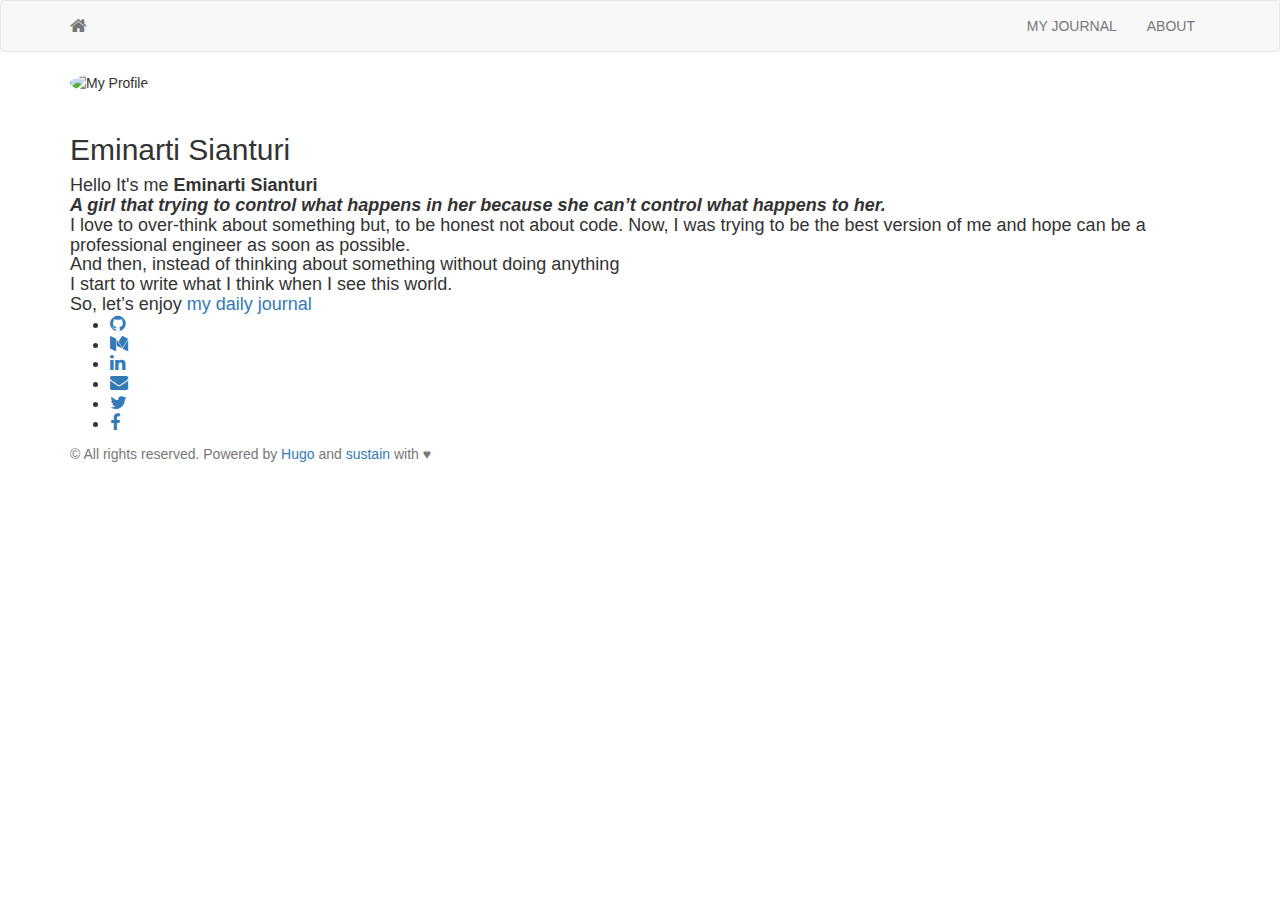
==== index.html @ 1e9f9a4a "feat: my journal" ====
<!DOCTYPE html>
<html lang="en-US">
  <head>
    <meta charset="utf-8">
    <meta http-equiv="X-UA-Compatible" content="IE=edge">
    <meta name="viewport" content="width=device-width, initial-scale=1">
    <meta name="author" content="Eminarti Sianturi" />
    <meta name="description" content="My Journal - How I Think About The World">
    <link rel="shortcut icon" type="image/x-icon" href="https://example.com/img/favicon.ico">
    <title>Eminarti&#39;s Journal</title>
    <meta name="generator" content="Hugo 0.56.3" />
    <link rel="stylesheet" href="https://maxcdn.bootstrapcdn.com/bootstrap/3.3.7/css/bootstrap.min.css" integrity="sha384-BVYiiSIFeK1dGmJRAkycuHAHRg32OmUcww7on3RYdg4Va+PmSTsz/K68vbdEjh4u" crossorigin="anonymous">
    <link rel="stylesheet" type="text/css" href="https://example.com/css/main.css" />
    <link rel="stylesheet" type="text/css" href="https://maxcdn.bootstrapcdn.com/font-awesome/4.7.0/css/font-awesome.min.css" />
    <link rel="stylesheet" type="text/css" href="https://fonts.googleapis.com/css?family=Source+Sans+Pro:200,400,200bold,400old" />
    
    <!--[if lt IE 9]>
			<script src="https://oss.maxcdn.com/libs/html5shiv/3.7.0/html5shiv.js"></script>
			<script src="https://oss.maxcdn.com/libs/respond.js/1.4.2/respond.min.js"></script>
		<![endif]-->

    
  </head>

  <body>
    <div id="wrap">
      <nav class="navbar navbar-default">
  <div class="container">
    <div class="navbar-header">
      <a class="navbar-brand" href="https://example.com/"><i class="fa fa-home"></i></a>
      <button type="button" class="navbar-toggle" data-toggle="collapse" data-target="#navbar">
        <span class="icon-bar"></span>
        <span class="icon-bar"></span>
        <span class="icon-bar"></span>
      </button>
    </div>
    <div class="navbar-collapse collapse" id="navbar">
      <ul class="nav navbar-nav navbar-right">
      
        
        <li><a href="/blog/">MY JOURNAL</a></li>
        
        <li><a href="/">ABOUT</a></li>
        
      
      </ul>
    </div>
  </div>
</nav>

      <section id="about">
        <div class="container">
        <div class="avatar">
          <img class="img-circle" src="https://example.com/img/profile.png" alt="My Profile">
        </div>
        <br/>
        <h2>Eminarti Sianturi</h2>
        <h4>Hello It's me <strong>Eminarti Sianturi</strong>
          <br/> <b><i>A girl that trying to control what happens in her because she can’t control what happens to her.</i></b>
        <br/>I love to over-think about something but, to be honest not about code. Now, I was trying to be the best version of me and hope can be a professional engineer as soon as possible. 
        <br/>And then, instead of thinking  about something without doing anything
        <br/> I start to write what I think when I see this world.
        <br/>So, let’s enjoy <a href="https://example.com/blog/">my daily journal</a>
        <div class="social">
  <ul class="social-links">
    
      <li><a href="https://github.com/eminartiys"><i class="fa fa-github"></i></a></li>
    

    
      <li><a href="https://medium.com/@eminartiys"><i class="fa fa-medium"></i></a></li>
    

    
      <li><a href="https://linkedin.com/in/eminarti-sianturi"><i class="fa fa-linkedin"></i></a></li>
    

    
      <li><a href="mailto:eminartiys@gmail.com"><i class="fa fa-envelope"></i></a></li>
    

    
      <li><a href="https://twitter.com/eminartiys"><i class="fa fa-twitter"></i></a></li>
    

    
      <li><a href="https://facebook.com/eminartiys"><i class="fa fa-facebook"></i></a></li>
    

  </ul>
</div>

        </div>
      </section>
    </div>
    <footer>
  <div id="footer">
    <div class="container">
      <p class="text-muted">&copy; All rights reserved. Powered by <a href="https://gohugo.io/">Hugo</a> and
      <a href="http://www.github.com/nurlansu/hugo-sustain/">sustain</a> with ♥</p>
    </div>
  </div>
</footer>
<div class="footer"></div>


<script src="https://ajax.googleapis.com/ajax/libs/jquery/1.11.3/jquery.min.js"></script>

<script src="https://maxcdn.bootstrapcdn.com/bootstrap/3.3.7/js/bootstrap.min.js" integrity="sha384-Tc5IQib027qvyjSMfHjOMaLkfuWVxZxUPnCJA7l2mCWNIpG9mGCD8wGNIcPD7Txa" crossorigin="anonymous"></script>
<script src="https://example.com/js/docs.min.js"></script>
<script src="https://example.com/js/main.js"></script>

<script src="https://example.com/js/ie10-viewport-bug-workaround.js"></script>


  </body>
</html>
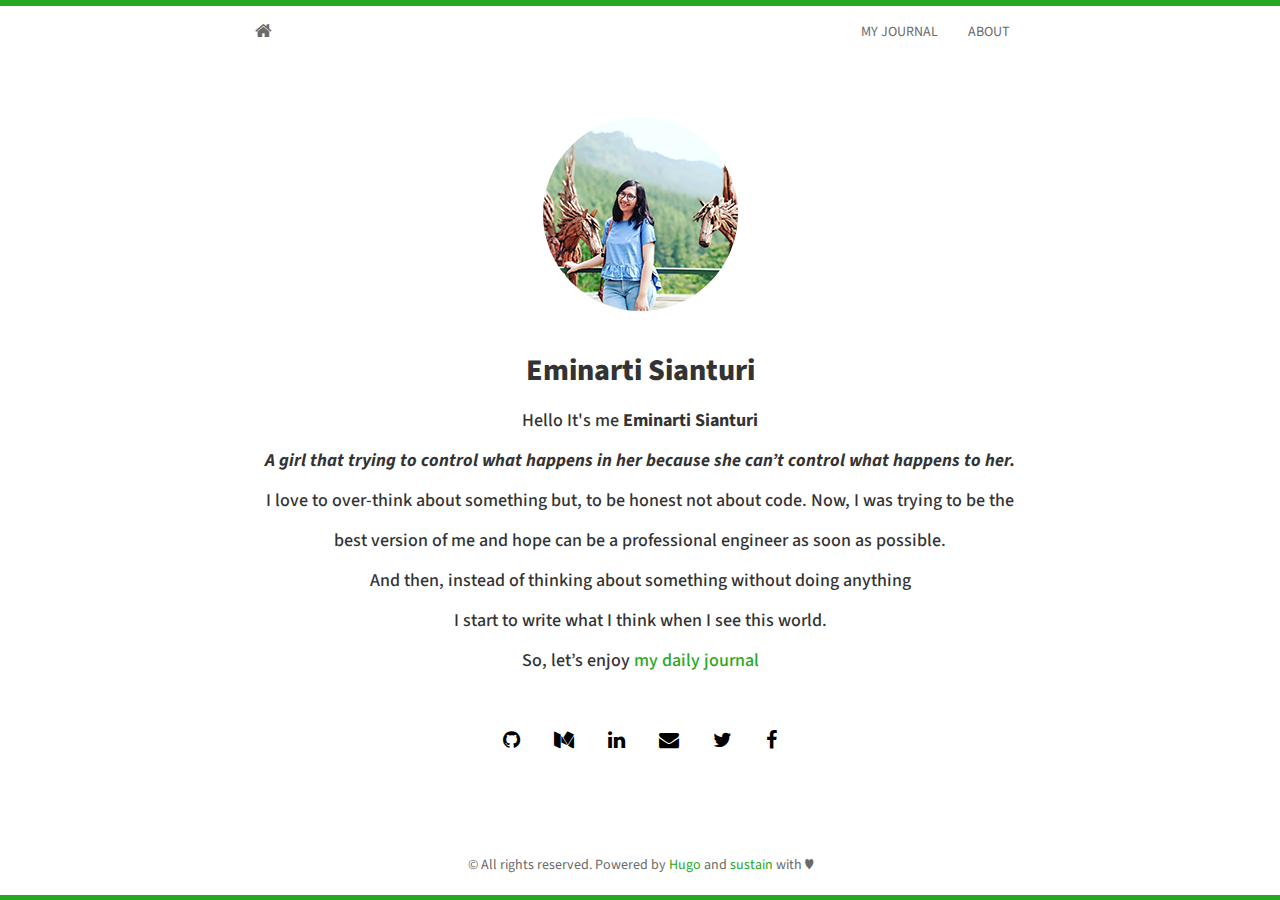
==== commit 0c03e732: "feat: my journal" ====
--- a/index.html
+++ b/index.html
@@ -6,11 +6,11 @@
     <meta name="viewport" content="width=device-width, initial-scale=1">
     <meta name="author" content="Eminarti Sianturi" />
     <meta name="description" content="My Journal - How I Think About The World">
-    <link rel="shortcut icon" type="image/x-icon" href="https://example.com/img/favicon.ico">
+    <link rel="shortcut icon" type="image/x-icon" href="https://eminartiys.github.io/img/favicon.ico">
     <title>Eminarti&#39;s Journal</title>
     <meta name="generator" content="Hugo 0.56.3" />
     <link rel="stylesheet" href="https://maxcdn.bootstrapcdn.com/bootstrap/3.3.7/css/bootstrap.min.css" integrity="sha384-BVYiiSIFeK1dGmJRAkycuHAHRg32OmUcww7on3RYdg4Va+PmSTsz/K68vbdEjh4u" crossorigin="anonymous">
-    <link rel="stylesheet" type="text/css" href="https://example.com/css/main.css" />
+    <link rel="stylesheet" type="text/css" href="https://eminartiys.github.io/css/main.css" />
     <link rel="stylesheet" type="text/css" href="https://maxcdn.bootstrapcdn.com/font-awesome/4.7.0/css/font-awesome.min.css" />
     <link rel="stylesheet" type="text/css" href="https://fonts.googleapis.com/css?family=Source+Sans+Pro:200,400,200bold,400old" />
     
@@ -27,7 +27,7 @@
       <nav class="navbar navbar-default">
   <div class="container">
     <div class="navbar-header">
-      <a class="navbar-brand" href="https://example.com/"><i class="fa fa-home"></i></a>
+      <a class="navbar-brand" href="https://eminartiys.github.io/"><i class="fa fa-home"></i></a>
       <button type="button" class="navbar-toggle" data-toggle="collapse" data-target="#navbar">
         <span class="icon-bar"></span>
         <span class="icon-bar"></span>
@@ -51,7 +51,7 @@
       <section id="about">
         <div class="container">
         <div class="avatar">
-          <img class="img-circle" src="https://example.com/img/profile.png" alt="My Profile">
+          <img class="img-circle" src="https://eminartiys.github.io/img/profile.png" alt="My Profile">
         </div>
         <br/>
         <h2>Eminarti Sianturi</h2>
@@ -60,7 +60,7 @@
         <br/>I love to over-think about something but, to be honest not about code. Now, I was trying to be the best version of me and hope can be a professional engineer as soon as possible. 
         <br/>And then, instead of thinking  about something without doing anything
         <br/> I start to write what I think when I see this world.
-        <br/>So, let’s enjoy <a href="https://example.com/blog/">my daily journal</a>
+        <br/>So, let’s enjoy <a href="https://eminartiys.github.io/blog/">my daily journal</a>
         <div class="social">
   <ul class="social-links">
     
@@ -107,10 +107,10 @@
 <script src="https://ajax.googleapis.com/ajax/libs/jquery/1.11.3/jquery.min.js"></script>
 
 <script src="https://maxcdn.bootstrapcdn.com/bootstrap/3.3.7/js/bootstrap.min.js" integrity="sha384-Tc5IQib027qvyjSMfHjOMaLkfuWVxZxUPnCJA7l2mCWNIpG9mGCD8wGNIcPD7Txa" crossorigin="anonymous"></script>
-<script src="https://example.com/js/docs.min.js"></script>
-<script src="https://example.com/js/main.js"></script>
+<script src="https://eminartiys.github.io/js/docs.min.js"></script>
+<script src="https://eminartiys.github.io/js/main.js"></script>
 
-<script src="https://example.com/js/ie10-viewport-bug-workaround.js"></script>
+<script src="https://eminartiys.github.io/js/ie10-viewport-bug-workaround.js"></script>
 
 
   </body>
